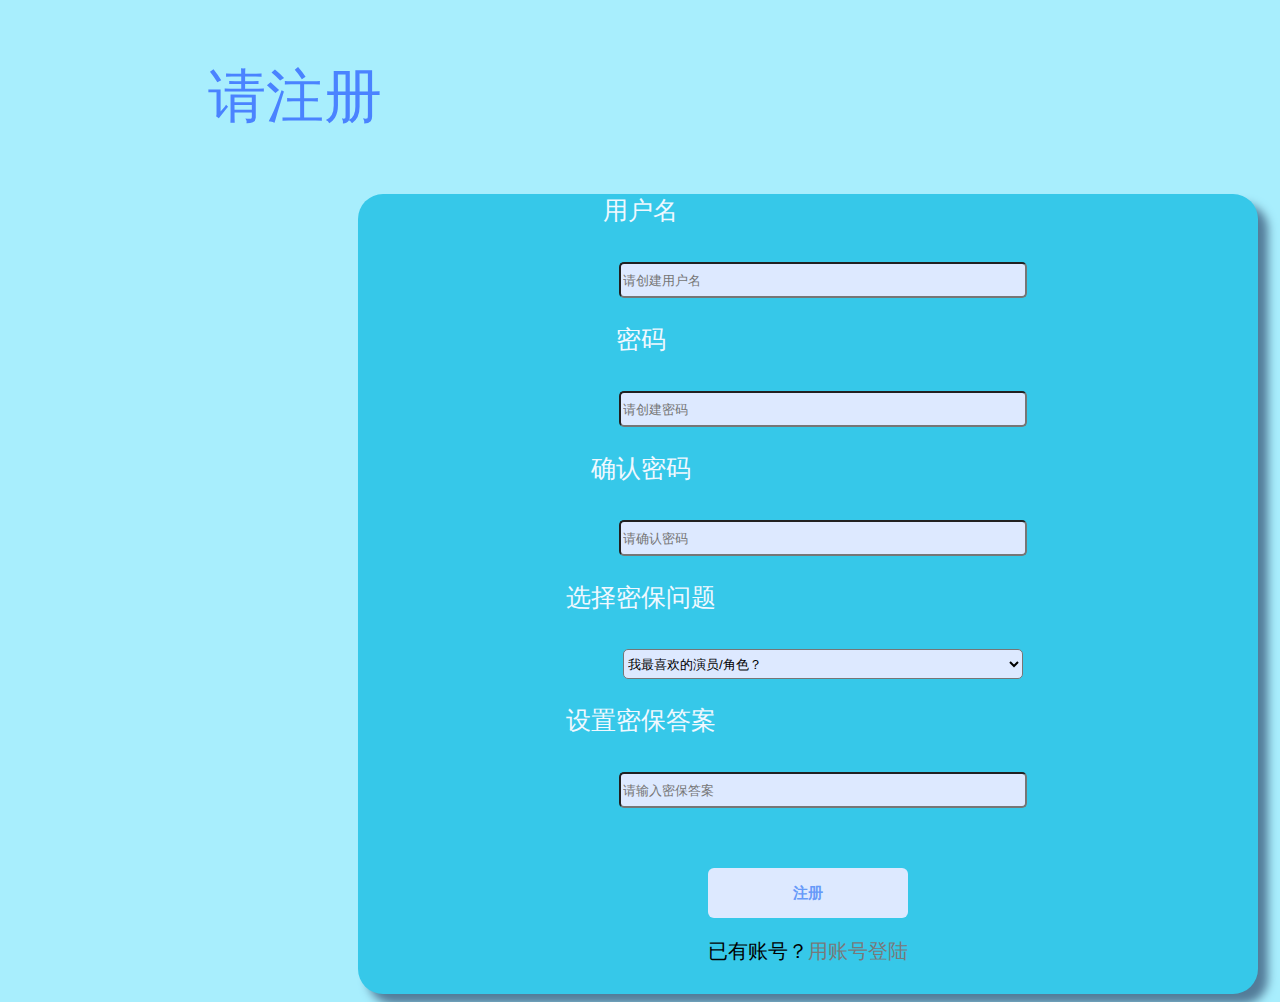
==== www/register.html @ 69b4cac2 "新增密保重置密码以及登录后修改密码功能，数据库表结构更改，数据库配置文件更新，CSS样式更新" ====
<!DOCTYPE html>
<html>
    <head>  
        <meta charset="UTF-8">
        <link rel="stylesheet" type="text/css" href="./source/css/firefox/index.css"> <!--此链接留用css-->
        <title>即刻传图</title>
    </head>
    <body>
        <div id="login_head">
            <p  id="login_title">请注册</p>
        </div>
        <div class="login" id="register">    
        <form action="php/register.php" method="post"> <!--注册-->
            <p style="margin-top:30px;" class="form_text">用户名</p>
            <input type="text" name="username" class="form_input" placeholder="请创建用户名"><br>
            <p class="form_text">密码</p>
            <input type="password" name="password" class="form_input" placeholder="请创建密码"><br>
            <p class="form_text">确认密码</p>
            <input type="password" name="cpassword" class="form_input" placeholder="请确认密码"><br>
            <p class="form_text">选择密保问题</p>
            <select name="question" class="form_input"><br>
                <option value="0" selected>我最喜欢的演员/角色？</option>
                <option value="1">我的老家在哪个城市？</option>
                <option value="2">我最喜欢的食物是什么？</option>
            </select>
            <p class="form_text">设置密保答案</p>
            <input type="text" name="answer" class="form_input"placeholder="请输入密保答案"><br>
            <div id="button">
                <button class="button_primary" type="submit">注册</button>
            </div>
            <div id="register_link">
                <p>已有账号？<a href="index.html">用账号登陆</a></p>
            </div>
        </form>
    </body>
</html>
---- www/source/css/firefox/index.css ----
.login{
    width:900px;
    height:800px;
    border-radius: 25px;
    background-color:rgb(54, 200, 233);
    border-width:2px;
    border-color:gray;  
    text-align: center;
    margin-left:350px;
    box-shadow: 10px 10px 10px rgb(83, 124, 153);
}
#login_left{
    background-color:rgb(18, 8, 208);
    width:400px;
    height:800px;
    border-top-left-radius: 25px;
    border-bottom-left-radius: 25px;
    float:left;
}
#login_right{
    height:500px;
}
.form_title{
    font-size:64px;
    font-family:微软雅黑;
    font-weight:lighter;
    color:white;
    text-align:right;
    margin-right:50px;
}
.form_input{
    margin-top:10px;
    width:400px;
    height:30px;
    margin-left:30px;
    border-radius: 5px;
    background-color:#dde9ff;
}
.button_primary{
    font-weight: 600;
    display: inline-block;
    user-select: none;
    text-align: center;
    border: 1.5px solid transparent;
    color: #679af9;
    background: #dde9ff;
    font-size: 15px;
    line-height: 36px;
    padding: 0 20px;
    border-radius: 6px;
    margin: 0;
    height: 25px;
    cursor: pointer;
    margin-top:60px;
    height:50px;
    width:200px;
}
body{
    background-color:#a8eefd
}
#login_title{
    font-family:微软雅黑;
    font-size:58px;
    margin-left:200px;
    color:rgb(74, 131, 255);
}
#register_link{
    margin:0;
    float:clear;
}
#register_link a{ 
        font-size: 20px; 
        color: rgb(121, 121, 121); 
        text-decoration: none; 
}
#register_link p{
    font-size:20px;
}
.form_text{
    font-family:微软雅黑;
    font-size:25px;
    color:aliceblue;
    margin-right:335px;
}
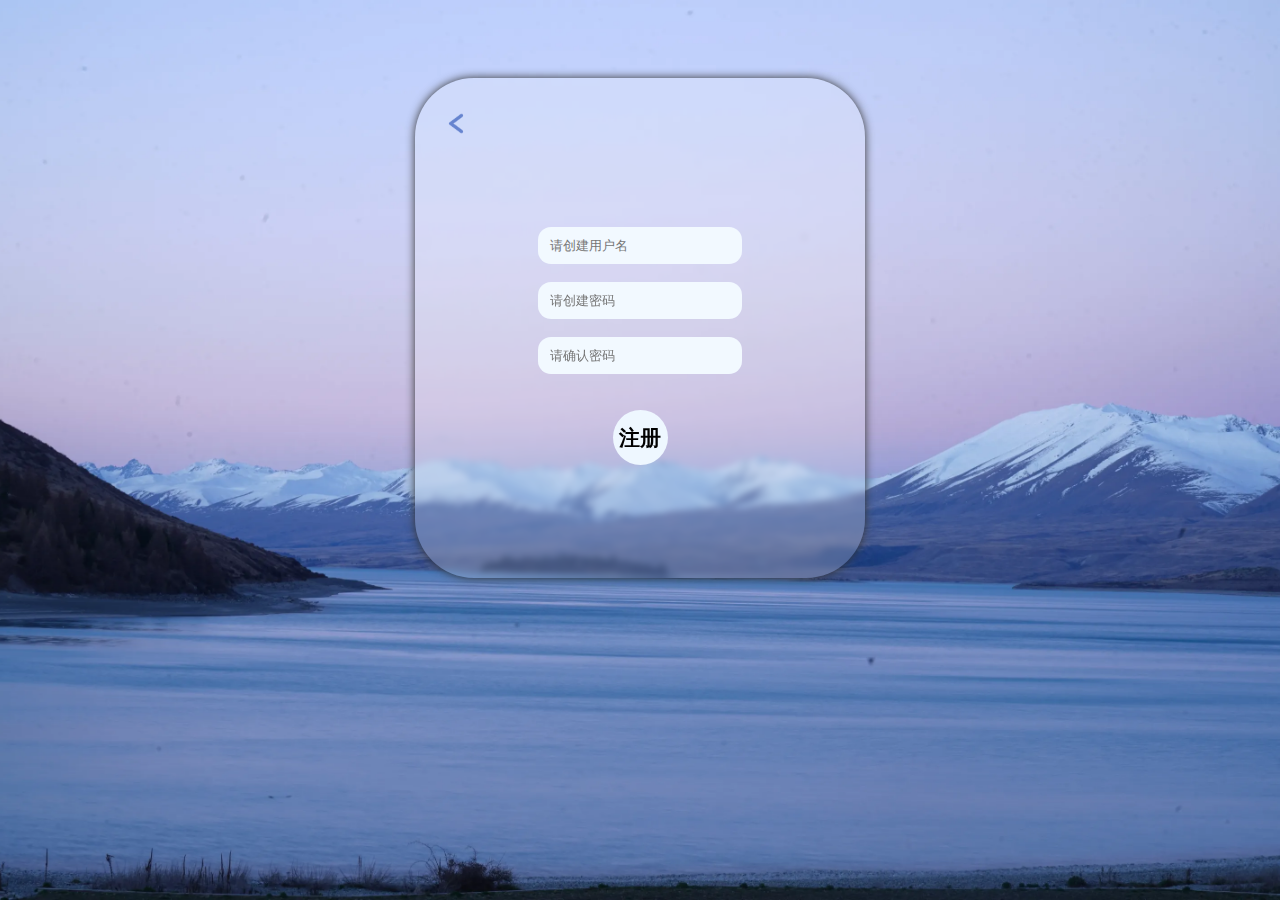
==== commit a55ba507: "Merge 0ffa15eb2761d3399d6d69a0bc3f2297f0335177 into c75df1e5b0146a4f214d5f2b0c1b3f578f1a1d48" ====
--- a/www/register.html
+++ b/www/register.html
@@ -1,36 +1,24 @@
 <!DOCTYPE html>
-<html>
-    <head>  
-        <meta charset="UTF-8">
-        <link rel="stylesheet" type="text/css" href="./source/css/firefox/index.css"> <!--此链接留用css-->
+<html lang="zh">
+    <head>
         <title>即刻传图</title>
+        <link rel="stylesheet" type="text/css" href="source/css/register.css">
+        <meta charset="utf-8">
     </head>
     <body>
-        <div id="login_head">
-            <p  id="login_title">请注册</p>
+        <div id="plain"></div>
+        <div class="loginbg">
+            <div id="rightbg">
+                <!-- <img id="logo" src="source/material/logo.png" alt="logo"> -->
+                <a href="index.html"><img id="tip" src="source/material/tip.png"></a>
+                <form id="form" action="php/register.php" method="post"> <!--注册-->
+                    <input class="input" type="text" name="username" placeholder="请创建用户名"><br><br>
+                    <input class="input" type="password" name="password" placeholder="请创建密码"><br><br>
+                    <input class="input" type="password" name="confirmpassword" placeholder="请确认密码"><br><br><br>
+                    <input id="button" type="submit" value="注册"><br>
+                </form>
+            </div>
         </div>
-        <div class="login" id="register">    
-        <form action="php/register.php" method="post"> <!--注册-->
-            <p style="margin-top:30px;" class="form_text">用户名</p>
-            <input type="text" name="username" class="form_input" placeholder="请创建用户名"><br>
-            <p class="form_text">密码</p>
-            <input type="password" name="password" class="form_input" placeholder="请创建密码"><br>
-            <p class="form_text">确认密码</p>
-            <input type="password" name="cpassword" class="form_input" placeholder="请确认密码"><br>
-            <p class="form_text">选择密保问题</p>
-            <select name="question" class="form_input"><br>
-                <option value="0" selected>我最喜欢的演员/角色？</option>
-                <option value="1">我的老家在哪个城市？</option>
-                <option value="2">我最喜欢的食物是什么？</option>
-            </select>
-            <p class="form_text">设置密保答案</p>
-            <input type="text" name="answer" class="form_input"placeholder="请输入密保答案"><br>
-            <div id="button">
-                <button class="button_primary" type="submit">注册</button>
-            </div>
-            <div id="register_link">
-                <p>已有账号？<a href="index.html">用账号登陆</a></p>
-            </div>
-        </form>
+        
     </body>
 </html>--- a/www/source/css/register.css
+++ b/www/source/css/register.css
@@ -0,0 +1,86 @@
+body{
+    background-image:url('../material/background.png');
+    background-size: cover;
+    background-repeat: no-repeat;
+    background-position: right top;
+    background-attachment:fixed;
+}
+
+#plain{
+    height: 70px;
+    width: 100%;
+}
+
+.loginbg{
+    width: 450px;
+    height: 500px;
+    /* width:90%;
+    height: 100%; */
+    /* background-color:rgb(93, 99, 129); */
+    background-color: rgba(255,255,255,.2);
+    
+    margin:0 auto;
+    border-radius: 59px;
+    backdrop-filter: blur(3px);
+    box-shadow: 0 0 10px #333;
+}
+
+#tip{
+    position: relative;
+    top:18px;
+    left:18px;
+    width: 55px;
+    height: 55px;
+}
+
+#logo{
+    position: relative;
+    top: 110px;
+    left: 100px;
+    width: 175px;
+    height: 175px;
+}
+
+#form{
+    position: relative;
+    top: 90px;
+    text-align: center;
+}
+
+.input{
+    background-color:rgb(242, 249, 255);
+    text-indent: 10px;
+    outline: none;
+    border-style: none;
+    width: 200px;
+    height: 35px;
+    border-radius: 13px;
+}
+
+#button{
+    background-color:rgb(238, 247, 255);
+    width: 55px;
+    height: 55px;
+    border-radius: 50px;
+    font-family: Microsoft JhengHei;
+    font-weight: bolder;
+    font-size: 21px;
+    border-style: none;
+}
+
+#button:focus{
+    filter: opacity(0.9);
+    background-color: rgb(38, 38, 59);
+    color: rgb(207, 217, 225);
+    width: 55px;
+    height: 55px;
+    border-radius: 50px;
+    font-family: Microsoft JhengHei;
+    font-weight: bolder;
+    font-size: 21px;
+    border-style: none;
+}
+
+#button:hover{
+    cursor: pointer;
+}
